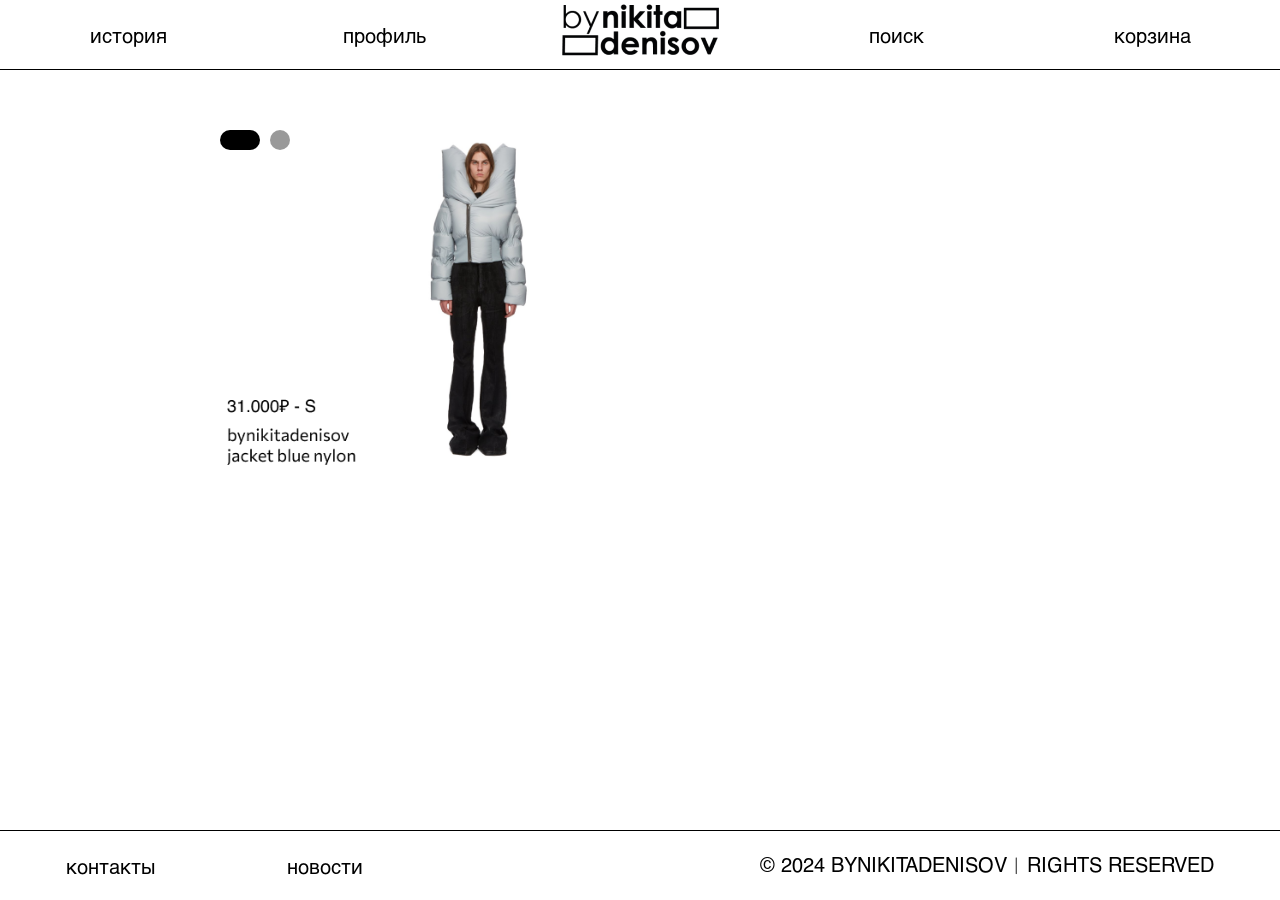
==== cart.html @ 0a254baa "Add files via upload" ====
<!DOCTYPE html>
<html lang="ru">
	<head>
		<meta charset="UTF-8">
		<meta name="viewport" content="width=device-width, initial-scale=1.0">
		<title>CART</title>
		<link rel="stylesheet" href="css/style3.css">
		<link rel="stylesheet" href="css/header-footer.css">
</head>
	
	<body>

		<div class="header">
				<div class="header__section">
					<div class="header__item headerButton"><a href="history.html">история</a></div>
					<div class="header__item headerButton"><a href="reg.html">профиль</a></div>
					<div class="header__item header__logo">
						<a href="index.html"><img src="image/logo.png" alt="Логотип" class="logo"></a>
					</div>
					<div class="header__item headerButton">
						<form action="search_results.html" method="get">
							<input type="text" name="query" placeholder="поиск" class="search-input">
						</form>
					</div>
					<div class="header__item headerButton"><a href="cart.html">корзина</a></div>
				</div>
			</div>
			<div class="main">
		
			<div class="main__header">
		
				<h1>корзина</h1>
			
			</div>
			
			<div class="main__button">
			
				<p><span class="popup-trigger">оплатить заказ</span></p>
			
			</div>
			
			<div class="container">
				<div class="switch">
					<input type="radio" name="slider" id="cart1" checked>
					<input type="radio" name="slider" id="cart2">

					<div class="controls">
						<label for="cart1"></label>
						<label for="cart2"></label>
					</div>

					<div class="wrapper">
						<div class="box">
							<img src="image/cart1.png" alt="cart1">
						</div>
						<div class="box">
							<img src="image/cart2.png" alt="cart2">
						</div>
					</div>
				</div>	
			</div>
			
		</div>
		
		<div id="popupOverlay">
			<div id="popup">
				<a href="#" id="popupClose">×</a>
					<form id="orderForm">
						<div class="popupInput">
							<input type="text" name="address" placeholder="адрес" required>
							<input type="email" name="email" placeholder="почта" required>
						</div>
						<button type="submit" id="popupNew">отправить</button>
					</form>

				<div class="popup-footer">
					Вся информация поступит вам на почту.<br>Оплата осуществляется по TRC20
				</div>

				<div class="vertical-text">
					TTP6187xqhs2UIDNsmQkWMPoe9TWKphAED
				</div>
			</div>
		</div>
		
		
		
		<div class="footer">
				<div class="footer__section">
					<div class="footer__item"><a href="contact.html">контакты</a></div>
					<div class="footer__item"><a href="news.html">новости</a></div>
					<div class="footer__item"><p></p></div>
					<div class="footer__item"><p></p></div>
					<div class="footer__item"><p>&copy; 2024 BYNIKITADENISOV︱RIGHTS RESERVED</p></div>
				</div>
			</div>
<script>
		const popupTrigger = document.querySelector('.popup-trigger');
		const popupOverlay = document.getElementById('popupOverlay');
		const popupClose = document.getElementById('popupClose');
		const orderForm = document.getElementById('orderForm');

		popupTrigger.addEventListener('click', () => {
			popupOverlay.style.display = 'flex';
		});

		popupClose.addEventListener('click', (event) => {
			event.preventDefault();
			popupOverlay.style.display = 'none';
		});
			orderForm.addEventListener('submit', (event) => {
				event.preventDefault();
				popupOverlay.style.display = 'none';
			});

		popupOverlay.addEventListener('click', (event) => {
			if (event.target === popupOverlay) {
				popupOverlay.style.display = 'none';
			}
		});
	</script>
	
	</body>
</html>
---- css/style3.css ----
body {
    font-family: 'Helvetica', Arial, sans-serif;
    background-color: white;
    margin: 0;
    padding: 0;
}

a {
    color: black;
    text-decoration: none;
	font-family: 'Helvetica', Arial, sans-serif;
}
.main {
    display: grid;
    grid-template-areas:
        "header"
        "text";
    grid-template-columns: 1fr;
    padding: 70px 100px 0;
    align-items: start;
    height: calc(100vh - 70px);
    min-height: 0;
    box-sizing: border-box;
    overflow: hidden;
}

.main__header {
    grid-area: header;
    font-size: 26px;
    position: absolute;
    top: 50px;
    padding-left: 1380px;
}

.main__button {
    grid-area: text;
    font-size: 36px;
    line-height: 1.5;
    color: black;
    display: grid;
    justify-items: start;
    align-items: start;
	margin-top:-170px;
	z-index:1000;
	margin-left:1315px;
	cursor: pointer;
background: none;
border: none;
font-family: 'Helvetica', Arial, sans-serif;
}

.main__button:hover {
	text-shadow: 0 2px 0 gray;
}

.container {
    height: 100%;
    min-height: 0;
    display: flex;
    flex-direction: column;
    overflow: hidden;
}

.switch input {
    display: none;
}

.controls {
    position: absolute;
    margin-top: 40px;
	margin-left:120px;
    display: flex;
    gap: 10px;
    z-index: 1;
}

.controls label {
    width: 20px;
    height: 20px;
    background: black;
    border-radius: 20px;
    opacity: 0.4;
    transition: 0.5s;
}

.switch{
	position:relative;
	margin-top: 20px;
}

.switch input:nth-child(1):checked ~ .controls label:nth-child(1),
.switch input:nth-child(2):checked ~ .controls label:nth-child(2) {
    opacity: 1;
    width: 40px;
}

.wrapper {
    position: relative;
    width: 200vw;
	height:330px;
    display: flex;
}

.wrapper .box {
    width: 100vw;
    height: 100%;
    display: flex;
    justify-content: start;
    align-items: start;
    overflow: hidden;
	margin-top:45px;
	margin-left:120px;
}

.wrapper .box img {
    width: 390px;
    height: 330px;
    object-fit: contain;
}

.switch input:nth-child(1):checked ~ .wrapper {
    transform: translateX(0);
}

.switch input:nth-child(2):checked ~ .wrapper {
    transform: translateX(-100vw);
}
@media (max-width: 768px) {
    .main {
        padding: 0px 50px;
    }

    .main__header {
        font-size: 20px;
        padding-left: 245px;
        top: 40px;
    }

    .main__button {
        font-size: 24px;
        margin-top: -250px;
        margin-left: 245px;
        cursor: pointer;
    }
}

#popupOverlay {
position: fixed;
top: 0;
left: 0;
width: 100%;
height: 100%;
background-color: rgba(0, 0, 0, 0.5);
display: none;
justify-content: center;
align-items: center;
z-index:10000;
}

#popup {
display: flex;
flex-direction: column;
justify-content: space-between;
background: white;
width: 550px;
height: 734px;
padding: 20px;
border-radius: 10px;
position: relative;
box-shadow: 0 4px 10px rgba(0, 0, 0, 0.3);
z-index: 100;
}

#popupClose {
position: absolute;
top: 5px;
right: 20px;
font-size: 40px;
color: black;
text-decoration: none;
cursor: pointer;
}

#popupNew {
position:absolute;
top: 650px;
left:20px;
font-size: 36px;
color: black;
text-decoration: none;
cursor: pointer;
background: none;
border: none;
font-family: 'Helvetica', Arial, sans-serif;
padding: 0;
}

#popupNew:hover {
	text-shadow: 0 2px 0 gray;
}

.popupInput {
    position: absolute;
    top: 335px;
    left: 20px;
    display: flex;
    flex-direction: column;
    gap: 20px;
}
		
.popupInput input {
width: 100%;
padding: 10px 10px;
border: 1px solid black;
border-radius: 5px;
font-size: 20px;
}

.popup-footer {
font-size: 20px;
text-align: left;
margin-top: auto;
}

.vertical-text {
writing-mode: vertical-rl;
transform: rotate(180deg);
position: absolute;
top: 43%;
right: 15px;
font-size:20px;
color: black;
}
---- css/header-footer.css ----
@font-face {
    font-family: 'Helvetica';
    src: url('../fonts/Helvetica.otf') format('opentype');
}

/* Общие стили хедера и футера для всех страниц */
html {
    min-height: 100%;
}

body {
    min-height: 100vh;
    display: flex;
    flex-direction: column;
}


/* Скрываем стандартный браузерный скролл, но оставляем возможность прокрутки */
html,
body {
    scrollbar-width: none;
    -ms-overflow-style: none;
}

html::-webkit-scrollbar,
body::-webkit-scrollbar {
    width: 0;
    height: 0;
    display: none;
}

.header {
    position: fixed;
    top: 0;
    left: 0;
    width: 100%;
    height: 70px;
    z-index: 1000;
    display: grid;
    background: white;
    color: black;
    border-bottom: 1px solid black;
    padding: 0;
    box-sizing: border-box;
}


body.home-page .header {
    background: transparent !important;
    border-bottom: 1px solid transparent !important;
    transition: background-color 0.25s ease, border-color 0.25s ease;
}

body.home-page .header.header--solid {
    background: white !important;
    border-bottom-color: black !important;
}

body.home-page .header__item,
body.home-page .header__item a,
body.home-page .search-input {
    transition: color 0.25s ease;
}

body.home-page .header__item a,
body.home-page .search-input {
    color: black !important;
}

body.home-page .header__item.is-over-video a,
body.home-page .header__item.is-over-video .search-input {
    color: white !important;
}

body.home-page .header__item.is-over-video .search-input::placeholder {
    color: white !important;
    opacity: 1;
}

body.home-page .header__item.is-below-video a,
body.home-page .header__item.is-below-video .search-input,
body.home-page .header.header--solid .header__item a,
body.home-page .header.header--solid .search-input {
    color: black !important;
}

body.home-page .header__item.is-below-video .search-input::placeholder,
body.home-page .header.header--solid .search-input::placeholder {
    color: black !important;
    opacity: 1;
}

body.home-page .logo {
    filter: none;
}

.header__section {
    display: grid;
    grid-template-columns: repeat(5, 1fr);
    gap: 0;
    align-items: center;
    justify-content: stretch;
    width: 100%;
    height: 100%;
}

.header__item {
    transition: color 0.25s ease;
    font-family: 'Helvetica', Arial, sans-serif;
    font-size: 20px;
    text-align: center;
    padding: 0 13px;
    color: black;
    box-sizing: border-box;
    justify-self: center;
}

.header__item a {
    transition: color 0.25s ease;
    display: inline-block;
    width: auto;
    text-align: center;
    color: black;
    text-decoration: none;
    font-family: 'Helvetica', Arial, sans-serif;
}

.header__item:hover {
    text-shadow: 0 2px 0 gray;
}

.header__item:first-child,
.header__item:last-child {
    justify-self: center;
}

.header__logo {
    padding: 0;
}

.logo {
    display: block;
    width: auto;
    max-height: 70px;
}

.header__item form {
    width: 110px;
    margin: 0;
}

.search-input {
    transition: color 0.25s ease;
    display: block;
    color: black;
    font-family: 'Helvetica', Arial, sans-serif;
    padding: 8px 0;
    font-size: 20px;
    line-height: 1;
    border: none;
    width: 110px;
    background: transparent;
    box-sizing: border-box;
    text-align: center;
}

.search-input:focus {
    outline: none;
}

.search-input::placeholder {
    color: black;
    opacity: 1;
}

.footer {
    position: static;
    left: auto;
    bottom: auto;
    width: 100%;
    height: 70px;
    min-height: 70px;
    z-index: 1;
    display: grid;
    background: white;
    color: black;
    border-top: 1px solid black;
    padding: 0;
    box-sizing: border-box;
    margin-top: auto;
    flex-shrink: 0;
}

.page > .footer,
body > .footer {
    margin-top: auto;
}

.footer__section {
    display: grid;
    grid-template-columns: repeat(5, auto);
    gap: 0;
    align-items: center;
    justify-content: space-around;
    width: 100%;
    height: 100%;
}

.footer__item {
    font-family: 'Helvetica', Arial, sans-serif;
    font-size: 20px;
    text-align: center;
    padding: 0 13px;
    color: black;
    box-sizing: border-box;
}

.footer__item a,
.footer__item p {
    margin: 0;
    color: black;
    text-decoration: none;
    font-family: 'Helvetica', Arial, sans-serif;
}

.footer__item:hover {
    text-shadow: 0 2px 0 gray;
}

.footer__item:first-child {
    justify-self: start;
}

.footer__item:last-child {
    justify-self: end;
    white-space: nowrap;
}

@media (max-width: 768px) {
    .header__item,
    .footer__item,
    .search-input {
    transition: color 0.25s ease;
        font-size: 16px;
    }

    .header__item,
    .footer__item {
        padding: 0 6px;
    }

    .header__item form,
    .search-input {
    transition: color 0.25s ease;
        width: 78px;
        padding: 6px 0;
    }
}
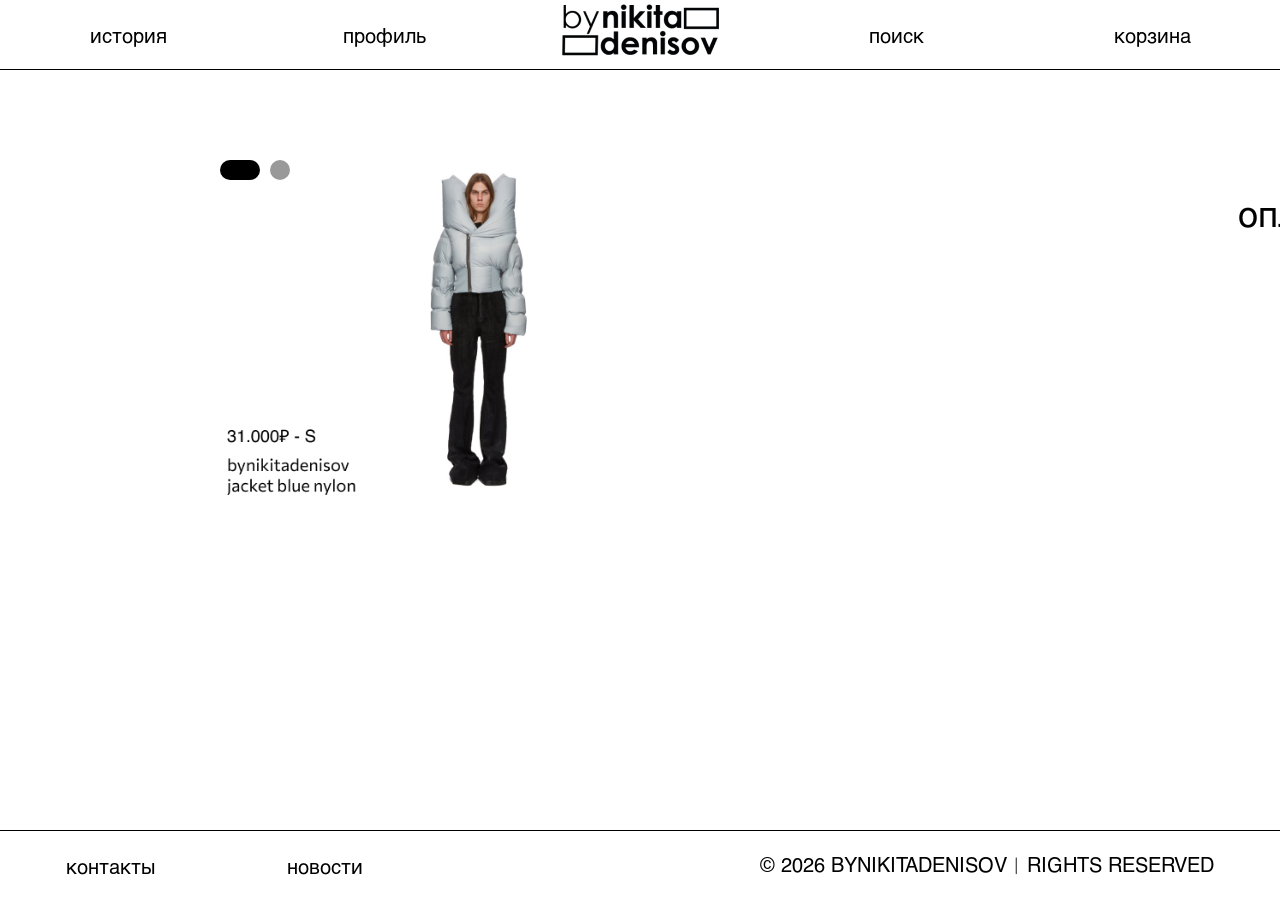
==== commit b5e3ed5e: "Add files via upload" ====
--- a/cart.html
+++ b/cart.html
@@ -6,6 +6,7 @@
 		<title>CART</title>
 		<link rel="stylesheet" href="css/style3.css">
 		<link rel="stylesheet" href="css/header-footer.css">
+		<link rel="stylesheet" href="css/responsive.css">
 </head>
 	
 	<body>
@@ -91,7 +92,7 @@
 					<div class="footer__item"><a href="news.html">новости</a></div>
 					<div class="footer__item"><p></p></div>
 					<div class="footer__item"><p></p></div>
-					<div class="footer__item"><p>&copy; 2024 BYNIKITADENISOV︱RIGHTS RESERVED</p></div>
+					<div class="footer__item"><p>&copy; 2026 BYNIKITADENISOV︱RIGHTS RESERVED</p></div>
 				</div>
 			</div>
 <script>
--- a/css/style3.css
+++ b/css/style3.css
@@ -10,43 +10,40 @@
     text-decoration: none;
 	font-family: 'Helvetica', Arial, sans-serif;
 }
+
 .main {
-    display: grid;
-    grid-template-areas:
-        "header"
-        "text";
-    grid-template-columns: 1fr;
+    position: relative;
     padding: 70px 100px 0;
-    align-items: start;
+    max-width: 1600px; /* Ограничиваем разлет на огромных экранах */
+    margin: 0 auto;
     height: calc(100vh - 70px);
-    min-height: 0;
     box-sizing: border-box;
     overflow: hidden;
 }
 
 .main__header {
-    grid-area: header;
+    position: absolute;
+    top: 100px; /* Фиксированный отступ сверху */
+    right: 100px; /* Привязываем к правому краю */
     font-size: 26px;
-    position: absolute;
-    top: 50px;
-    padding-left: 1380px;
+    margin: 0;
+    padding: 0;
 }
 
 .main__button {
-    grid-area: text;
+    position: absolute;
+    top: 150px; /* Располагаем чётко под заголовком */
+    right: 100px; /* Привязываем к правому краю */
     font-size: 36px;
     line-height: 1.5;
     color: black;
-    display: grid;
-    justify-items: start;
-    align-items: start;
-	margin-top:-170px;
-	z-index:1000;
-	margin-left:1315px;
+    margin: 0;
+    padding: 0;
+	z-index: 1000;
 	cursor: pointer;
-background: none;
-border: none;
-font-family: 'Helvetica', Arial, sans-serif;
+    background: none;
+    border: none;
+    font-family: 'Helvetica', Arial, sans-serif;
 }
 
 .main__button:hover {
@@ -59,6 +56,7 @@
     display: flex;
     flex-direction: column;
     overflow: hidden;
+    margin-top: 30px; /* Чтобы не прилипало к верху */
 }
 
 .switch input {
@@ -125,74 +123,56 @@
 .switch input:nth-child(2):checked ~ .wrapper {
     transform: translateX(-100vw);
 }
-@media (max-width: 768px) {
-    .main {
-        padding: 0px 50px;
-    }
-
-    .main__header {
-        font-size: 20px;
-        padding-left: 245px;
-        top: 40px;
-    }
-
-    .main__button {
-        font-size: 24px;
-        margin-top: -250px;
-        margin-left: 245px;
-        cursor: pointer;
-    }
-}
 
 #popupOverlay {
-position: fixed;
-top: 0;
-left: 0;
-width: 100%;
-height: 100%;
-background-color: rgba(0, 0, 0, 0.5);
-display: none;
-justify-content: center;
-align-items: center;
-z-index:10000;
+    position: fixed;
+    top: 0;
+    left: 0;
+    width: 100%;
+    height: 100%;
+    background-color: rgba(0, 0, 0, 0.5);
+    display: none;
+    justify-content: center;
+    align-items: center;
+    z-index:10000;
 }
 
 #popup {
-display: flex;
-flex-direction: column;
-justify-content: space-between;
-background: white;
-width: 550px;
-height: 734px;
-padding: 20px;
-border-radius: 10px;
-position: relative;
-box-shadow: 0 4px 10px rgba(0, 0, 0, 0.3);
-z-index: 100;
+    display: flex;
+    flex-direction: column;
+    justify-content: space-between;
+    background: white;
+    width: 550px;
+    height: 734px;
+    padding: 20px;
+    border-radius: 10px;
+    position: relative;
+    box-shadow: 0 4px 10px rgba(0, 0, 0, 0.3);
+    z-index: 100;
 }
 
 #popupClose {
-position: absolute;
-top: 5px;
-right: 20px;
-font-size: 40px;
-color: black;
-text-decoration: none;
-cursor: pointer;
+    position: absolute;
+    top: 5px;
+    right: 20px;
+    font-size: 40px;
+    color: black;
+    text-decoration: none;
+    cursor: pointer;
 }
 
 #popupNew {
-position:absolute;
-top: 650px;
-left:20px;
-font-size: 36px;
-color: black;
-text-decoration: none;
-cursor: pointer;
-background: none;
-border: none;
-font-family: 'Helvetica', Arial, sans-serif;
-padding: 0;
+    position:absolute;
+    top: 650px;
+    left:20px;
+    font-size: 36px;
+    color: black;
+    text-decoration: none;
+    cursor: pointer;
+    background: none;
+    border: none;
+    font-family: 'Helvetica', Arial, sans-serif;
+    padding: 0;
 }
 
 #popupNew:hover {
@@ -209,25 +189,25 @@
 }
 		
 .popupInput input {
-width: 100%;
-padding: 10px 10px;
-border: 1px solid black;
-border-radius: 5px;
-font-size: 20px;
+    width: 100%;
+    padding: 10px 10px;
+    border: 1px solid black;
+    border-radius: 5px;
+    font-size: 20px;
 }
 
 .popup-footer {
-font-size: 20px;
-text-align: left;
-margin-top: auto;
+    font-size: 20px;
+    text-align: left;
+    margin-top: auto;
 }
 
 .vertical-text {
-writing-mode: vertical-rl;
-transform: rotate(180deg);
-position: absolute;
-top: 43%;
-right: 15px;
-font-size:20px;
-color: black;
-}
+    writing-mode: vertical-rl;
+    transform: rotate(180deg);
+    position: absolute;
+    top: 43%;
+    right: 15px;
+    font-size:20px;
+    color: black;
+}
--- a/css/header-footer.css
+++ b/css/header-footer.css
@@ -256,3 +256,765 @@
         padding: 6px 0;
     }
 }
+
+
+
+
+/* =========================
+   RESPONSIVE OPTIMIZATION
+   ========================= */
+
+img,
+video {
+    max-width: 100%;
+    height: auto;
+}
+
+* {
+    box-sizing: border-box;
+}
+
+/* TABLETS */
+@media (max-width: 1024px) {
+
+    .main,
+    .page,
+    .container,
+    .main__text,
+    .main__image,
+    .main__header,
+    .main__button,
+    .heading {
+        max-width: 100%;
+    }
+
+    .main {
+        grid-template-columns: 1fr !important;
+        grid-template-areas:
+            "header"
+            "photo"
+            "text" !important;
+        padding: 90px 40px 40px !important;
+        gap: 30px !important;
+        height: auto !important;
+        overflow: visible !important;
+    }
+
+    .main__header {
+        position: relative !important;
+        inset: auto !important;
+        padding: 0 !important;
+        margin: 0 !important;
+        font-size: 24px !important;
+    }
+
+    .main__text {
+        padding: 0 !important;
+        font-size: 18px !important;
+    }
+
+    .main__button {
+        position: relative !important;
+        margin: 0 !important;
+        font-size: 28px !important;
+        justify-self: start;
+    }
+
+    .main__image {
+        right: 0 !important;
+        top: 0 !important;
+        height: auto !important;
+    }
+
+    .container {
+        position: relative !important;
+        top: auto !important;
+        left: auto !important;
+        width: 100% !important;
+        max-width: 100% !important;
+        margin-top: 40px;
+    }
+
+    .heading {
+        margin: 120px 0 30px !important;
+        font-size: 42px !important;
+        margin-left: 40px !important;
+    }
+
+    .custom-image-container {
+        width: 100% !important;
+        height: auto !important;
+        padding: 20px;
+    }
+
+    .product-slider {
+        margin-top: 70px;
+    }
+}
+
+/* MOBILE */
+@media (max-width: 768px) {
+
+    body {
+        overflow-x: hidden;
+    }
+
+    .header {
+        height: 60px !important;
+    }
+
+    .main {
+        padding: 80px 20px 30px !important;
+        gap: 20px !important;
+    }
+
+    .main__header {
+        font-size: 20px !important;
+    }
+
+    .main__text {
+        font-size: 16px !important;
+        line-height: 1.5 !important;
+    }
+
+    .main__button {
+        font-size: 22px !important;
+        width: 100%;
+    }
+
+    .heading {
+        font-size: 30px !important;
+        margin: 90px 20px 20px !important;
+        line-height: 1.2 !important;
+    }
+
+    .container {
+        margin-top: 20px !important;
+    }
+
+    .custom-image-container {
+        padding: 10px !important;
+    }
+
+    .hero-video {
+        height: 70vh !important;
+        min-height: 70vh !important;
+    }
+
+    .image-container {
+        gap: 10px;
+        padding: 0 10px;
+    }
+
+    .product-slider {
+        overflow-x: auto !important;
+        scroll-snap-type: x mandatory;
+    }
+
+    .image,
+    .product-card,
+    .card {
+        min-width: 80vw !important;
+        width: 80vw !important;
+        scroll-snap-align: center;
+    }
+
+    footer,
+    .footer {
+        padding: 20px !important;
+        text-align: center;
+    }
+}
+
+/* SMALL MOBILE */
+@media (max-width: 480px) {
+
+    .main {
+        padding: 75px 14px 24px !important;
+    }
+
+    .main__text {
+        font-size: 15px !important;
+    }
+
+    .main__header {
+        font-size: 18px !important;
+    }
+
+    .heading {
+        font-size: 24px !important;
+        margin-top: 80px !important;
+    }
+
+    .image,
+    .product-card,
+    .card {
+        width: 88vw !important;
+        min-width: 88vw !important;
+    }
+}
+
+
+
+
+/* =========================================
+   PREMIUM MOBILE/TABLET REWORK
+   ========================================= */
+
+html,
+body {
+    overflow-x: hidden !important;
+}
+
+/* keep desktop feeling on mobile */
+@media (max-width: 768px) {
+
+    body {
+        background: #2f2f2f;
+    }
+
+    /* header */
+    .header,
+    header {
+        height: 64px !important;
+        padding: 0 14px !important;
+        display: flex !important;
+        align-items: center !important;
+        justify-content: space-between !important;
+    }
+
+    .header a,
+    header a,
+    nav a {
+        font-size: 13px !important;
+        white-space: nowrap;
+    }
+
+    /* hero video fullscreen */
+    .hero,
+    .hero-video,
+    .video-container,
+    video {
+        width: 100vw !important;
+    }
+
+    .hero-video,
+    video {
+        height: 100svh !important;
+        min-height: 100svh !important;
+        object-fit: cover !important;
+    }
+
+    /* main content centered like desktop */
+    .container,
+    .main,
+    .content,
+    .wrapper,
+    .page {
+        width: min(92vw, 560px) !important;
+        margin-left: auto !important;
+        margin-right: auto !important;
+    }
+
+    /* slider smaller */
+    .product-slider,
+    .slider,
+    .carousel {
+        width: min(88vw, 430px) !important;
+        margin: 24px auto !important;
+        overflow: hidden !important;
+        border-radius: 8px;
+    }
+
+    /* slider items */
+    .image,
+    .slide,
+    .product-card,
+    .card {
+        width: 100% !important;
+        min-width: 100% !important;
+        height: auto !important;
+    }
+
+    .image img,
+    .slide img,
+    .product-card img,
+    .card img {
+        width: 100% !important;
+        height: auto !important;
+        object-fit: cover !important;
+        display: block;
+    }
+
+    /* typography */
+    .main__header,
+    h1 {
+        font-size: clamp(24px, 5vw, 36px) !important;
+        line-height: 1.1 !important;
+    }
+
+    .main__text,
+    p {
+        font-size: 15px !important;
+        line-height: 1.5 !important;
+    }
+
+    /* images below slider */
+    .custom-image-container,
+    .image-container,
+    .gallery,
+    .section-images {
+        width: min(92vw, 560px) !important;
+        margin: 20px auto !important;
+        padding: 0 !important;
+    }
+
+    .custom-image-container img,
+    .image-container img,
+    .gallery img,
+    .section-images img {
+        width: 100% !important;
+        height: auto !important;
+        object-fit: contain !important;
+        display: block;
+    }
+
+    /* remove broken absolute positioning */
+    .main__image,
+    .floating,
+    .absolute,
+    .image-absolute {
+        position: relative !important;
+        inset: auto !important;
+    }
+
+    footer,
+    .footer {
+        width: 100% !important;
+        padding: 24px 16px !important;
+    }
+}
+
+/* extra refinement for large phones */
+@media (max-width: 430px) {
+
+    .product-slider,
+    .slider,
+    .carousel {
+        width: 84vw !important;
+    }
+
+    .container,
+    .main,
+    .content {
+        width: 90vw !important;
+    }
+}
+
+
+
+
+/* =========================================
+   MOBILE HOTFIX V3
+   ========================================= */
+
+@media (max-width: 768px) {
+
+    html,
+    body {
+        background: #ffffff !important;
+        overflow-x: hidden !important;
+    }
+
+    /* remove dark wrappers */
+    .wrapper,
+    .page,
+    .content,
+    main,
+    section {
+        background: transparent !important;
+    }
+
+    /* VIDEO */
+    video,
+    .hero-video,
+    .video-container video {
+        width: 100vw !important;
+        height: 100svh !important;
+        object-fit: cover !important;
+        object-position: center center !important;
+        display: block !important;
+    }
+
+    .hero,
+    .video-container {
+        width: 100vw !important;
+        height: 100svh !important;
+        overflow: hidden !important;
+    }
+
+    /* SLIDER RESTORE */
+    .product-slider,
+    .slider,
+    .carousel {
+        display: flex !important;
+        overflow-x: auto !important;
+        gap: 12px !important;
+        width: 100% !important;
+        padding: 0 16px !important;
+        margin: 24px 0 !important;
+        scroll-snap-type: x mandatory;
+        background: transparent !important;
+    }
+
+    .product-slider::-webkit-scrollbar,
+    .slider::-webkit-scrollbar {
+        display: none;
+    }
+
+    .image,
+    .slide,
+    .product-card,
+    .card {
+        flex: 0 0 78vw !important;
+        min-width: 78vw !important;
+        width: 78vw !important;
+        scroll-snap-align: center;
+        position: relative !important;
+        display: block !important;
+    }
+
+    .image img,
+    .slide img,
+    .product-card img,
+    .card img {
+        width: 100% !important;
+        height: auto !important;
+        object-fit: cover !important;
+        position: relative !important;
+        inset: auto !important;
+    }
+
+    /* restore normal image blocks */
+    .custom-image-container,
+    .image-container,
+    .gallery,
+    .section-images {
+        width: 100% !important;
+        max-width: 100% !important;
+        padding: 0 16px !important;
+        margin: 24px auto !important;
+    }
+
+    .custom-image-container img,
+    .image-container img,
+    .gallery img,
+    .section-images img {
+        width: 100% !important;
+        height: auto !important;
+        display: block !important;
+        object-fit: contain !important;
+    }
+
+    /* text */
+    h1,
+    .main__header {
+        font-size: 24px !important;
+        line-height: 1.2 !important;
+    }
+
+    p,
+    .main__text {
+        font-size: 15px !important;
+        line-height: 1.5 !important;
+    }
+
+    /* disable broken desktop absolute positioning */
+    .main__image,
+    .absolute,
+    .floating {
+        position: relative !important;
+        top: auto !important;
+        left: auto !important;
+        right: auto !important;
+        bottom: auto !important;
+        transform: none !important;
+    }
+
+    /* header */
+    header,
+    .header {
+        background: #fff !important;
+        z-index: 50;
+    }
+}
+
+
+
+
+/* =========================================
+   MOBILE LAYOUT V4
+   Video + Slider on one screen
+   ========================================= */
+
+@media (max-width: 768px) {
+
+    html,
+    body {
+        overflow-x: hidden !important;
+        background: #fff !important;
+    }
+
+    /* VIDEO */
+    .hero,
+    .video-container {
+        width: 100% !important;
+        height: auto !important;
+        min-height: auto !important;
+        overflow: hidden !important;
+    }
+
+    video,
+    .hero-video,
+    .video-container video {
+        width: 100% !important;
+        height: 56vh !important;
+        min-height: auto !important;
+        object-fit: contain !important;
+        object-position: center center !important;
+        background: #000 !important;
+        display: block !important;
+    }
+
+    /* SLIDER BELOW VIDEO */
+    .product-slider,
+    .slider,
+    .carousel {
+        display: flex !important;
+        overflow-x: auto !important;
+        gap: 10px !important;
+        width: 100% !important;
+        padding: 12px !important;
+        margin: 0 !important;
+        scroll-snap-type: x mandatory;
+        align-items: flex-start !important;
+        background: #fff !important;
+    }
+
+    .product-slider::-webkit-scrollbar,
+    .slider::-webkit-scrollbar,
+    .carousel::-webkit-scrollbar {
+        display: none;
+    }
+
+    .image,
+    .slide,
+    .product-card,
+    .card {
+        flex: 0 0 42vw !important;
+        min-width: 42vw !important;
+        width: 42vw !important;
+        scroll-snap-align: start;
+    }
+
+    .image img,
+    .slide img,
+    .product-card img,
+    .card img {
+        width: 100% !important;
+        height: auto !important;
+        object-fit: cover !important;
+        display: block !important;
+    }
+
+    /* keep whole first screen visible */
+    .main,
+    .container,
+    .content {
+        margin: 0 !important;
+        padding: 0 !important;
+        width: 100% !important;
+        max-width: 100% !important;
+    }
+
+    /* compact header */
+    .header,
+    header {
+        height: 52px !important;
+    }
+
+    .header a,
+    header a,
+    nav a {
+        font-size: 12px !important;
+    }
+}
+
+
+
+
+/* =========================================
+   FINAL MOBILE FIX
+   ========================================= */
+
+@media (max-width: 768px) {
+
+    /* VIDEO */
+    .hero,
+    .video-container,
+    .hero-video-wrapper {
+        margin: 0 !important;
+        padding: 0 !important;
+        background: transparent !important;
+    }
+
+    video,
+    .hero-video,
+    .video-container video {
+        display: block !important;
+        width: 100% !important;
+        height: auto !important;
+        max-height: 48vh !important;
+        object-fit: cover !important;
+        background: transparent !important;
+        margin-top: 0 !important;
+    }
+
+    /* remove black top/bottom zones */
+    .hero::before,
+    .hero::after,
+    .video-container::before,
+    .video-container::after {
+        display: none !important;
+    }
+
+    /* SLIDER */
+    .product-slider,
+    .slider,
+    .carousel {
+        display: flex !important;
+        align-items: stretch !important;
+        gap: 10px !important;
+        padding: 12px !important;
+        overflow-x: auto !important;
+    }
+
+    /* equal card sizes */
+    .image,
+    .slide,
+    .product-card,
+    .card {
+        flex: 0 0 38vw !important;
+        width: 38vw !important;
+        min-width: 38vw !important;
+        aspect-ratio: 0.68 / 1 !important;
+        overflow: hidden !important;
+        position: relative !important;
+    }
+
+    .image img,
+    .slide img,
+    .product-card img,
+    .card img {
+        width: 100% !important;
+        height: 100% !important;
+        object-fit: cover !important;
+        display: block !important;
+    }
+}
+
+
+
+
+/* =========================================
+   MOBILE VIDEO RATIO FIX
+   1920x1440 proportion (4:3)
+   ========================================= */
+
+@media (max-width: 768px) {
+
+    .hero,
+    .video-container,
+    .hero-video-wrapper {
+        width: 100% !important;
+        display: flex !important;
+        justify-content: center !important;
+        align-items: center !important;
+        background: #ffffff !important;
+        padding: 0 !important;
+        margin: 0 !important;
+    }
+
+    video,
+    .hero-video,
+    .video-container video {
+        width: 86vw !important;
+        aspect-ratio: 1920 / 1440 !important;
+        height: auto !important;
+        max-height: none !important;
+        object-fit: cover !important;
+        display: block !important;
+        margin: 0 auto !important;
+    }
+}
+
+
+
+
+/* =========================================
+   FULLSCREEN MOBILE VIDEO
+   4:3 cinematic layout without white edges
+   ========================================= */
+
+@media (max-width: 768px) {
+
+    html,
+    body {
+        background: #000 !important;
+        overflow-x: hidden !important;
+    }
+
+    .hero,
+    .video-container,
+    .hero-video-wrapper {
+        width: 100vw !important;
+        margin: 0 !important;
+        padding: 0 !important;
+        background: #000 !important;
+        overflow: hidden !important;
+    }
+
+    video,
+    .hero-video,
+    .video-container video {
+        width: 100vw !important;
+        aspect-ratio: 1920 / 1440 !important;
+        height: auto !important;
+        display: block !important;
+        object-fit: cover !important;
+        object-position: center center !important;
+        margin: 0 !important;
+    }
+}
+
+
+
+
+/* =========================================
+   WHITE BACKGROUND FIX
+   ========================================= */
+
+@media (max-width: 768px) {
+
+    html,
+    body {
+        background: #ffffff !important;
+        overflow-x: hidden !important;
+    }
+
+    .hero,
+    .video-container,
+    .hero-video-wrapper {
+        background: transparent !important;
+    }
+}
--- a/css/responsive.css
+++ b/css/responsive.css
@@ -0,0 +1,305 @@
+/* responsive.css - Исключительно для мобилок и планшетов (Десктоп не затрагивается) */
+
+/* TABLETS (Планшеты) */
+@media (max-width: 1024px) {
+    /* Базовая оптимизация перенесена СЮДА, чтобы не ломать десктоп */
+    img, video {
+        max-width: 100%;
+        height: auto;
+    }
+
+    * {
+        box-sizing: border-box;
+    }
+
+    .main, .page, .container, .heading {
+        max-width: 100% !important;
+    }
+
+    .main {
+        display: flex !important;
+        flex-direction: column !important;
+        padding: 90px 40px 40px !important;
+        gap: 30px !important;
+        height: auto !important;
+        overflow: visible !important;
+    }
+
+    .main__header {
+        position: relative !important;
+        align-self: center !important;
+        margin: 0 !important;
+        font-size: 24px !important;
+        padding: 0 !important;
+    }
+
+    .main__text {
+        padding: 0 !important;
+        font-size: 18px !important;
+        text-align: center;
+    }
+
+    .main__button {
+        position: relative !important;
+        margin: 20px 0 !important;
+        font-size: 28px !important;
+        align-self: center !important;
+    }
+
+    .heading {
+        margin: 120px 0 30px !important;
+        font-size: 42px !important;
+        margin-left: 40px !important;
+    }
+}
+
+/* MOBILE (Телефоны) */
+@media (max-width: 768px) {
+    html, body {
+        background: #ffffff !important;
+        overflow-x: hidden !important;
+    }
+
+    .page {
+        width: 100% !important;
+        max-width: 100% !important;
+        margin: 0 !important;
+        padding: 0 !important;
+        overflow-x: hidden !important;
+    }
+
+    /* 1. ИСПРАВЛЕНИЯ ХЕДЕРА: Выравнивание и шрифты */
+    .header {
+        height: 60px !important;
+        width: 100% !important;
+        padding: 0 5px !important;
+        display: flex !important;
+        align-items: center !important;
+    }
+
+    .header__section {
+        display: flex !important;
+        justify-content: space-between !important;
+        align-items: center !important;
+        width: 100% !important;
+        height: 100% !important;
+    }
+
+    .header__item {
+        display: flex !important;
+        align-items: center !important;
+        justify-content: center !important;
+        padding: 0 2px !important;
+    }
+
+    .header__item a, .search-input {
+        font-size: 12px !important;
+        white-space: nowrap !important;
+        margin: 0 !important;
+        font-weight: normal !important;
+    }
+
+    .search-input {
+        width: 55px !important;
+        padding: 0 !important;
+        text-transform: lowercase !important;
+        text-align: center !important;
+    }
+
+    .search-input::placeholder {
+        font-size: 12px !important;
+        text-transform: lowercase !important;
+        font-weight: normal !important;
+    }
+
+    .header__logo {
+        display: flex !important;
+        align-items: center !important;
+        justify-content: center !important;
+    }
+
+    .logo {
+        max-height: 28px !important;
+        width: auto !important;
+        display: block !important;
+        margin: 0 auto !important;
+    }
+
+    /* Видео на главной */
+    video, .hero-video {
+        width: 100vw !important;
+        height: auto !important;
+        max-height: 50vh !important;
+        object-fit: cover !important;
+        margin: 0 !important;
+        padding: 0 !important;
+    }
+
+    /* Общие контейнеры */
+    .main, .container {
+        padding: 40px 20px 30px !important;
+        width: 100% !important;
+        max-width: 100% !important;
+        position: relative !important;
+        left: 0 !important;
+        top: 0 !important;
+        box-sizing: border-box !important;
+    }
+
+    h1, .main__header {
+        font-size: 22px !important;
+        text-align: center !important;
+        align-self: center !important;
+        margin-top: 0 !important;
+        position: relative !important;
+        top: auto !important;
+        right: auto !important;
+        padding: 0 !important;
+    }
+
+    p, .main__text {
+        font-size: 15px !important;
+        line-height: 1.5 !important;
+    }
+
+    .main__button {
+        font-size: 22px !important;
+        align-self: center !important;
+        margin-top: 20px !important;
+        position: relative !important;
+        top: auto !important;
+        right: auto !important;
+    }
+
+    /* Слайдер товаров */
+    .product-slider {
+        display: flex !important;
+        overflow-x: auto !important;
+        gap: 10px !important;
+        padding: 12px 20px !important;
+        width: 100% !important;
+        margin-top: 20px !important;
+    }
+
+    .image, .product-card {
+        flex: 0 0 45vw !important;
+        aspect-ratio: 0.68 / 1 !important;
+        width: 45vw !important;
+        min-width: 45vw !important;
+        height: auto !important;
+    }
+
+    /* Интерьер галерея */
+    .interior-gallery {
+        margin-top: 20px !important;
+        padding: 0 20px 40px !important;
+        display: flex !important;
+        flex-direction: column !important;
+        gap: 50px !important;
+        width: 100% !important;
+    }
+
+    .interior-gallery__block {
+        width: 100% !important;
+        margin: 0 !important;
+        display: flex !important;
+        flex-direction: column !important;
+        gap: 10px !important;
+    }
+
+    .image8, .image9 {
+        width: 100% !important;
+        height: auto !important;
+        max-height: none !important;
+        object-fit: contain !important;
+        display: block !important;
+    }
+
+    /* УМЕНЬШЕННЫЙ ТЕКСТ ПОД ФОТО */
+    .interior-gallery__text {
+        position: relative !important;
+        top: auto !important;
+        left: auto !important;
+        right: auto !important;
+        bottom: auto !important;
+        width: 100% !important;
+        text-align: left !important;
+        font-size: 12px !important;
+        line-height: 1.4 !important;
+        margin: 0 !important;
+        padding: 0 !important;
+        color: #000 !important;
+    }
+
+    /* 2. ИСПРАВЛЕНИЯ ФУТЕРА: Компактный вид */
+    .footer {
+        padding: 20px 10px 25px !important;
+        height: auto !important;
+        width: 100% !important;
+        position: relative !important;
+    }
+
+    .footer__section {
+        display: flex !important;
+        flex-wrap: wrap !important;
+        justify-content: center !important;
+        align-items: center !important;
+        gap: 10px 30px !important;
+    }
+
+    .footer__item {
+        font-size: 13px !important;
+        padding: 0 !important;
+        width: auto !important;
+        display: flex !important;
+        align-items: center !important;
+        justify-content: center !important;
+    }
+
+    /* Скрываем пустые параграфы-заглушки */
+    .footer__item:nth-child(3),
+    .footer__item:nth-child(4) {
+        display: none !important;
+    }
+
+    .footer__item:last-child {
+        width: 100% !important;
+        text-align: center !important;
+        font-size: 9px !important;
+        margin-top: 8px !important;
+        color: #666 !important;
+    }
+}
+
+/* SMALL MOBILE (Маленькие телефоны) */
+@media (max-width: 480px) {
+    .main, .container {
+        padding: 40px 14px 24px !important;
+    }
+
+    .heading {
+        font-size: 24px !important;
+        margin-top: 60px !important;
+        margin-left: 0 !important;
+        text-align: center !important;
+        width: 100% !important;
+    }
+    
+    .image, .product-card {
+        flex: 0 0 60vw !important;
+        width: 60vw !important;
+        min-width: 60vw !important;
+    }
+}
+
+/* ФИКС ДЛЯ КОРЗИНЫ НА МОБИЛКАХ */
+@media (max-width: 768px) {
+    .main__header, .main__button {
+        position: relative !important;
+        top: auto !important;
+        right: auto !important;
+        text-align: center !important;
+        margin: 10px auto !important;
+        display: block;
+    }
+}
